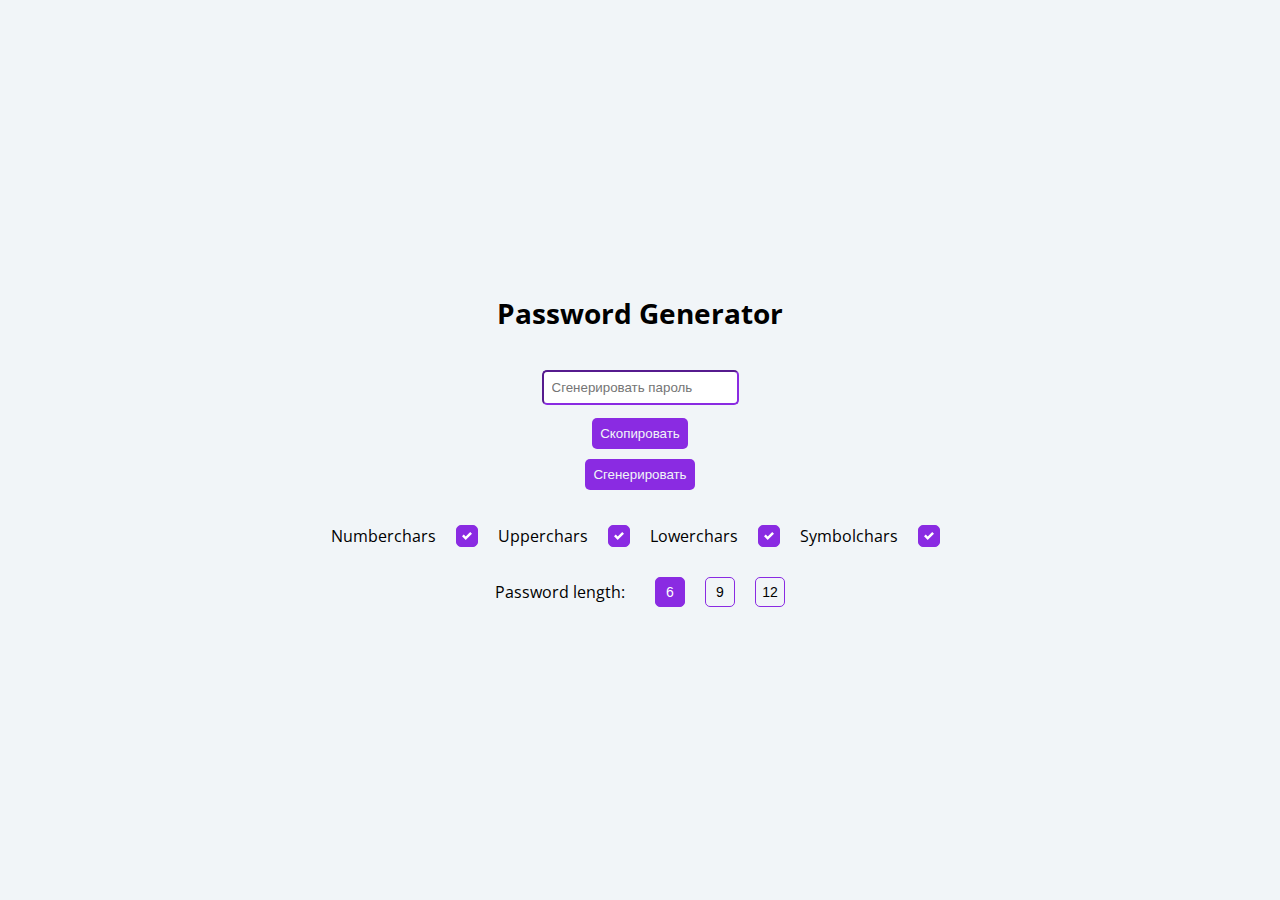
==== password_generator/index.html @ 20e591cd "added project" ====
<!DOCTYPE html>
<html lang="ru">
    <head>
        <meta charset="UTF-8" />
        <meta name="viewport" content="width=device-width, initial-scale=1.0" />
        <link rel="stylesheet" href="css/style.css" />
        <link rel="preconnect" href="https://fonts.gstatic.com" />
        <link href="https://fonts.googleapis.com/css2?family=Open+Sans&display=swap" rel="stylesheet" />
        <title>Password Generator</title>
    </head>

    <body>
        <div class="container">
            <div class="main">
                <h1 class="main-title">Password Generator</h1>
            </div>
        </div>
        <script src="js/script.js"></script>
    </body>
</html>
---- password_generator/css/style.css ----
* {
    margin: 0px;
    padding: 0px;
    box-sizing: border-box;
}

body {
    background-color: #f1f5f8;
    font-family: 'Open Sans', sans-serif;
}

.container {
    max-width: 1200px;
    margin: 0 auto;
}

.main {
    display: flex;
    flex-direction: column;
    justify-content: center;
    align-items: center;
    height: 100vh;
}

.main-title {
    font-size: 28px;
    margin-bottom: 30px;
}

.password {
    padding: 8px;
    margin: 8px;
    border-radius: 5px;
    border-color: blueviolet;
    caret-color: transparent;
    cursor: pointer;
}

.password-button {
    padding: 8px;
    background-color: blueviolet;
    color: #f1f5f8;
    cursor: pointer;
    border: none;
    border-radius: 5px;
    margin: 5px;
}

.password-button:active {
    transform: scale(0.98);
}

.password-wraper {
    display: flex;
    justify-content: center;
    align-items: center;
    gap: 10px;
    margin-top: 30px;
}

.checkbox-wrapper {
    display: flex;
    justify-content: flex-end;
    align-items: flex-end;
    gap: 20px;
}

.password-length-wraper {
    display: flex;
    justify-content: center;
    align-items: center;
    gap: 10px;
    margin-top: 30px;
}

.password-checkbox {
    position: absolute;
    z-index: -1;
    opacity: 0;
}

.password-checkbox + label {
    display: inline-flex;
    align-items: center;
    user-select: none;
    margin-right: 20px;
}

.password-checkbox + label:last-child {
    margin-right: 0;
}

.password-checkbox + label::before {
    content: '';
    display: inline-block;
    width: 20px;
    height: 20px;
    flex-shrink: 0;
    flex-grow: 0;
    border: 1px solid blueviolet;
    border-radius: 5px;
    margin-right: 10px;
    background-repeat: no-repeat;
    background-position: center center;
    background-size: 50% 50%;
}

.password-checkbox:checked + label::before {
    border-color: blueviolet;
    background-color: blueviolet;
    background-image: url("data:image/svg+xml,%3csvg xmlns='http://www.w3.org/2000/svg' viewBox='0 0 8 8'%3e%3cpath fill='%23fff' d='M6.564.75l-3.59 3.612-1.538-1.55L0 4.26 2.974 7.25 8 2.193z'/%3e%3c/svg%3e");
}

/* стили при наведении курсора на checkbox */
.password-checkbox:not(:disabled):not(:checked) + label:hover::before {
    border-color: #b3d7ff;
}
/* стили для активного состояния чекбокса (при нажатии на него) */
.password-checkbox:not(:disabled):active + label::before {
    background-color: #b3d7ff;
    border-color: #b3d7ff;
}
/* стили для чекбокса, находящегося в фокусе
.password-checkbox:focus + label::before {
    box-shadow: 0 0 0 0.2rem rgba(0, 123, 255, 0.25);
} */
/* стили для чекбокса, находящегося в фокусе и не находящегося в состоянии checked */
.password-checkbox:focus:not(:checked) + label::before {
    border-color: #80bdff;
}
/* стили для чекбокса, находящегося в состоянии disabled */
.password-checkbox:disabled + label::before {
    background-color: #e9ecef;
}

.password-length {
    font-size: 16px;
    font-weight: 400;
    margin-right: 20px;
}

.password-counter {
    width: 30px;
    height: 30px;
    font-size: 14px;
    font-weight: 400;
    border: 1px solid blueviolet;
    background-color: transparent;
    color: #000;
    border-radius: 5px;
    display: flex;
    justify-content: center;
    align-items: center;
    margin-right: 10px;
    cursor: pointer;
}

.password-counter:last-child {
    margin-right: 0;
}

.password-counter:active {
    transform: scale(0.98);
    background-color: #b3d7ff;
    border-color: #b3d7ff;
}

.password-counter:hover {
    border-color: #b3d7ff;
}

.password-counter.active {
    background-color: blueviolet;
    color: #fff;
}

@media (max-width: 680px) {
    .password-wraper {
        flex-direction: column;
        justify-content: flex-end;
        align-items: flex-end;
    }
}
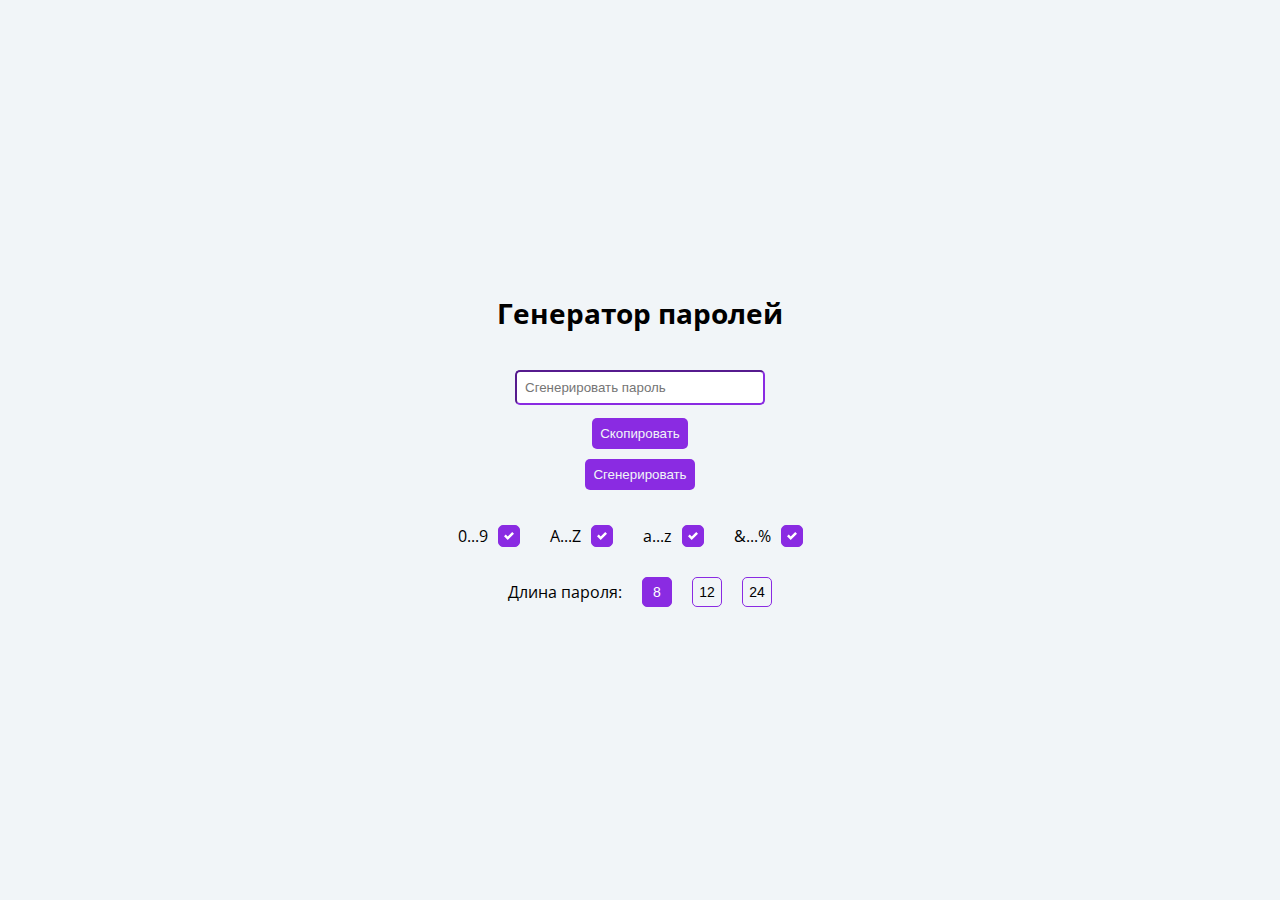
==== commit 3bf5e3cd: "fix project" ====
--- a/password_generator/index.html
+++ b/password_generator/index.html
@@ -12,7 +12,7 @@
     <body>
         <div class="container">
             <div class="main">
-                <h1 class="main-title">Password Generator</h1>
+                <h1 class="main-title">Генератор паролей</h1>
             </div>
         </div>
         <script src="js/script.js"></script>
--- a/password_generator/css/style.css
+++ b/password_generator/css/style.css
@@ -62,7 +62,7 @@
     display: flex;
     justify-content: flex-end;
     align-items: flex-end;
-    gap: 20px;
+    gap: 10px;
 }
 
 .password-length-wraper {
@@ -83,7 +83,6 @@
     display: inline-flex;
     align-items: center;
     user-select: none;
-    margin-right: 20px;
 }
 
 .password-checkbox + label:last-child {
@@ -99,7 +98,7 @@
     flex-grow: 0;
     border: 1px solid blueviolet;
     border-radius: 5px;
-    margin-right: 10px;
+    margin-right: 20px;
     background-repeat: no-repeat;
     background-position: center center;
     background-size: 50% 50%;
@@ -136,7 +135,7 @@
 .password-length {
     font-size: 16px;
     font-weight: 400;
-    margin-right: 20px;
+    margin-right: 10px;
 }
 
 .password-counter {
